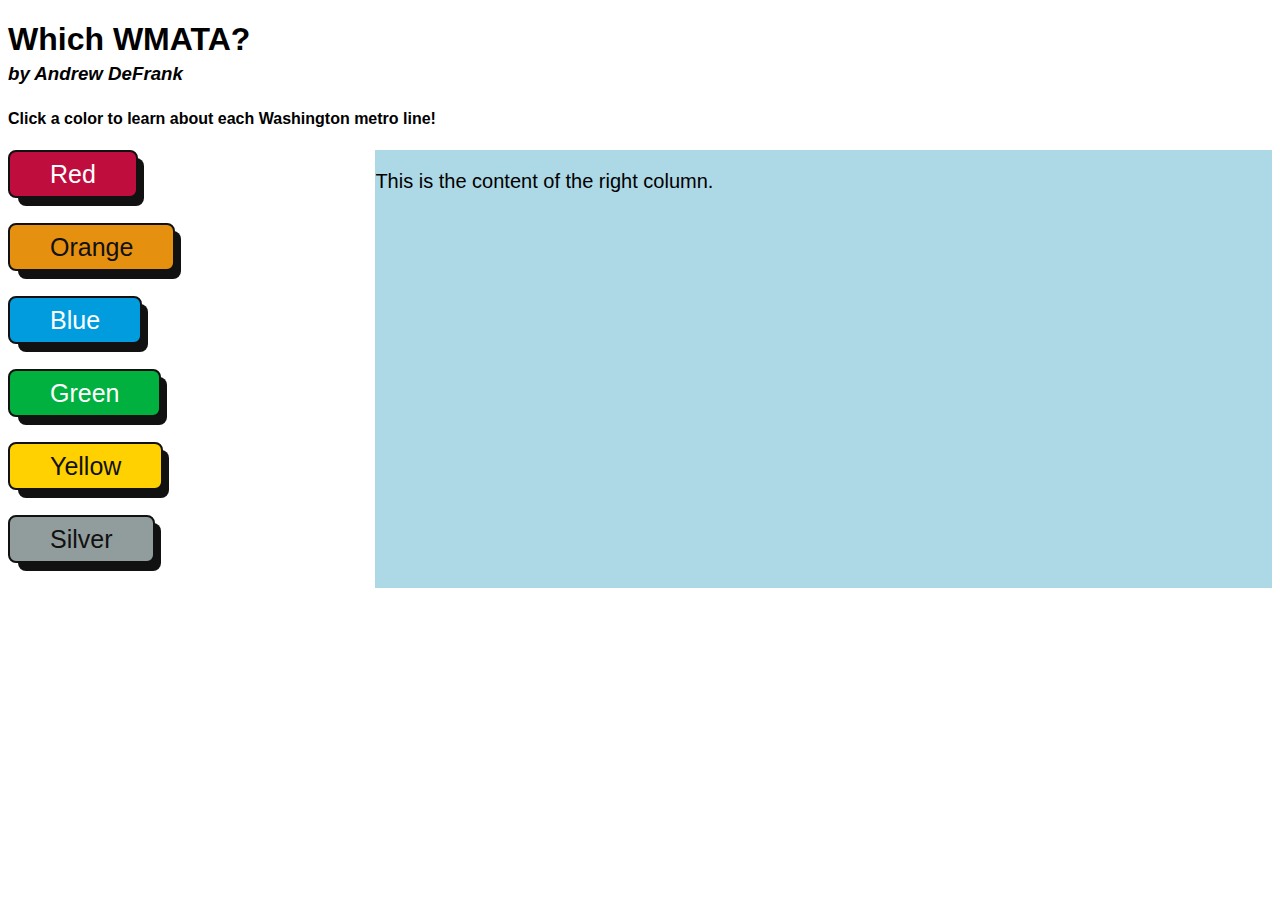
==== index.html @ b65d0522 "create new column and clean stuff up" ====
<!DOCTYPE html>
<html lang="en">

  <head>
    <meta charset="utf-8">
    <meta name="viewport" content="width=device-width, initial-scale=1">
    <title>Which WMATA?</title>
    <link rel="stylesheet" href="styles.css">
    <style>
      .container {
        display: flex;
      }

      .right-column {
        flex: 1;
        background-color: lightblue;
      }

    </style>
  </head>

  <!-- Left side content that is un-columned-->

  <body>
    <div>

      <!-- this is where the headline goes-->

      <h1>
        Which WMATA?
      </h1>

      <!-- this is where the "by author" goes-->

      <h3>
        by Andrew DeFrank
      </h3>

      <!-- this is where the instruction goes-->

      <h4>
        Click a color to learn about each Washington metro line!
      </h4>
      <div class="container">
   
      <div>
      <!-- These are the different metro line buttons-->
      <button class="red-button" role="button">Red</button>
      <button class="orange-button" role="button1">Orange</button>
      <button class="blue-button" role="button1">Blue</button>
      <button class="green-button" role="button1">Green</button>
      <button class="yellow-button" role="button">Yellow</button>
      <button class="silver-button" role="button1">Silver</button>
    </div>

    <!-- Right Column content-->
      <div class="right-column">
        <!-- Your content for the new column goes here -->
        <p>This is the content of the right column.</p>
      </div>
    </div>

    <script src="https://code.jquery.com/jquery-3.7.1.min.js" integrity="sha256-/JqT3SQfawRcv/BIHPThkBvs0OEvtFFmqPF/lYI/Cxo=" crossorigin="anonymous"></script>
    <script src="scripts.js"></script>

  </body>

</html>
---- styles.css ----
* {
  font-family: sans-serif;
}

/* Define styles for the container and right column */
.container {
  display: flex;
}

.right-column {
  flex: 1;
  background-color: lightblue;
  margin-left: 200px;
  color: black;
  font-size: 20px
}

/* Red Line Button */
.red-button {
  align-items: center;
  background-color: #BF0D3E;
  border: 2px solid #111;
  border-radius: 8px;
  box-sizing: border-box;
  color: #ffffff;
  cursor: pointer;
  display: flex;
  font-family: Inter, sans-serif;
  font-size: 25px;
  height: 48px;
  justify-content: center;
  line-height: 24px;
  max-width: 100%;
  padding: 0 25px;
  position: relative;
  text-align: center;
  text-decoration: none;
  user-select: none;
  -webkit-user-select: none;
  touch-action: manipulation;
}

.red-button:after {
  background-color: #111;
  border-radius: 8px;
  content: "";
  display: block;
  height: 48px;
  left: 0;
  width: 100%;
  position: absolute;
  top: -2px;
  transform: translate(8px, 8px);
  transition: transform .2s ease-out;
  z-index: -1;
}

.red-button:hover:after {
  transform: translate(0, 0);
}

.red-button:active {
  background-color: #ffdeda;
  outline: 0;
}

.red-button:hover {
  outline: 0;
}

@media (min-width: 768px) {
  .red-button {
    padding: 0 40px;
  }
}

/* Orange Line Button */
.orange-button {
  align-items: center;
  background-color: #e69010;
  border: 2px solid #111;
  border-radius: 8px;
  box-sizing: border-box;
  color: #111;
  cursor: pointer;
  display: flex;
  font-family: Inter, sans-serif;
  font-size: 25px;
  height: 48px;
  justify-content: center;
  line-height: 24px;
  max-width: 100%;
  padding: 0 25px;
  position: relative;
  text-align: center;
  text-decoration: none;
  user-select: none;
  -webkit-user-select: none;
  touch-action: manipulation;
}

.orange-button:after {
  background-color: #111;
  border-radius: 8px;
  content: "";
  display: block;
  height: 48px;
  left: 0;
  width: 100%;
  position: absolute;
  top: -2px;
  transform: translate(8px, 8px);
  transition: transform .2s ease-out;
  z-index: -1;
}

.orange-button:hover:after {
  transform: translate(0, 0);
}

.orange-button:active {
  background-color: #ffdeda;
  outline: 0;
}

.orange-button:hover {
  outline: 0;
}

@media (min-width: 768px) {
  .orange-button {
    padding: 0 40px;
  }
}

/* Blue Line Button */
.blue-button {
  align-items: center;
  background-color: #009CDE;
  border: 2px solid #111;
  border-radius: 8px;
  box-sizing: border-box;
  color: #ffffff;
  cursor: pointer;
  display: flex;
  font-family: Inter, sans-serif;
  font-size: 25px;
  height: 48px;
  justify-content: center;
  line-height: 24px;
  max-width: 100%;
  padding: 0 25px;
  position: relative;
  text-align: center;
  text-decoration: none;
  user-select: none;
  -webkit-user-select: none;
  touch-action: manipulation;
}

.blue-button:after {
  background-color: #111;
  border-radius: 8px;
  content: "";
  display: block;
  height: 48px;
  left: 0;
  width: 100%;
  position: absolute;
  top: -2px;
  transform: translate(8px, 8px);
  transition: transform .2s ease-out;
  z-index: -1;
}

.blue-button:hover:after {
  transform: translate(0, 0);
}

.blue-button:active {
  background-color: #ffdeda;
  outline: 0;
}

.blue-button:hover {
  outline: 0;
}

@media (min-width: 768px) {
  .blue-button {
    padding: 0 40px;
  }
}

/* Green Line Button */
.green-button {
  align-items: center;
  background-color: #00B140;
  border: 2px solid #111;
  border-radius: 8px;
  box-sizing: border-box;
  color: #ffffff;
  cursor: pointer;
  display: flex;
  font-family: Inter, sans-serif;
  font-size: 25px;
  height: 48px;
  justify-content: center;
  line-height: 24px;
  max-width: 100%;
  padding: 0 25px;
  position: relative;
  text-align: center;
  text-decoration: none;
  user-select: none;
  -webkit-user-select: none;
  touch-action: manipulation;
}

.green-button:after {
  background-color: #111;
  border-radius: 8px;
  content: "";
  display: block;
  height: 48px;
  left: 0;
  width: 100%;
  position: absolute;
  top: -2px;
  transform: translate(8px, 8px);
  transition: transform .2s ease-out;
  z-index: -1;
}

.green-button:hover:after {
  transform: translate(0, 0);
}

.green-button:active {
  background-color: #ffdeda;
  outline: 0;
}

.green-button:hover {
  outline: 0;
}

@media (min-width: 768px) {
  .green-button {
    padding: 0 40px;
  }
}

button {
  margin-bottom: 25px;
}

h1 {
  margin-bottom: 0px;
  /*adjust as needed*/
}

h3 {
  margin-bottom: 25px;
  /*adjust as needed*/
  margin-top: 5px;
  /*adjust as needed*/
  font-style: italic;
}

/* Yellow Line Button */
.yellow-button {
  align-items: center;
  background-color: #FFD100;
  border: 2px solid #111;
  border-radius: 8px;
  box-sizing: border-box;
  color: #111;
  cursor: pointer;
  display: flex;
  font-family: Inter, sans-serif;
  font-size: 25px;
  height: 48px;
  justify-content: center;
  line-height: 24px;
  max-width: 100%;
  padding: 0 25px;
  position: relative;
  text-align: center;
  text-decoration: none;
  user-select: none;
  -webkit-user-select: none;
  touch-action: manipulation;
}

.yellow-button:after {
  background-color: #111;
  border-radius: 8px;
  content: "";
  display: block;
  height: 48px;
  left: 0;
  width: 100%;
  position: absolute;
  top: -2px;
  transform: translate(8px, 8px);
  transition: transform .2s ease-out;
  z-index: -1;
}

.yellow-button:hover:after {
  transform: translate(0, 0);
}

.yellow-button:active {
  background-color: #ffdeda;
  outline: 0;
}

.yellow-button:hover {
  outline: 0;
}

@media (min-width: 768px) {
  .yellow-button {
    padding: 0 40px;
  }
}

/* Silver Line Button */
.silver-button {
  align-items: center;
  background-color: #919d9D;
  border: 2px solid #111;
  border-radius: 8px;
  box-sizing: border-box;
  color: #111;
  cursor: pointer;
  display: flex;
  font-family: Inter, sans-serif;
  font-size: 25px;
  height: 48px;
  justify-content: center;
  line-height: 24px;
  max-width: 100%;
  padding: 0 25px;
  position: relative;
  text-align: center;
  text-decoration: none;
  user-select: none;
  -webkit-user-select: none;
  touch-action: manipulation;
}

.silver-button:after {
  background-color: #111;
  border-radius: 8px;
  content: "";
  display: block;
  height: 48px;
  left: 0;
  width: 100%;
  position: absolute;
  top: -2px;
  transform: translate(8px, 8px);
  transition: transform .2s ease-out;
  z-index: -1;
}

.silver-button:hover:after {
  transform: translate(0, 0);
}

.silver-button:active {
  background-color: #ffdeda;
  outline: 0;
}

.silver-button:hover {
  outline: 0;
}

@media (min-width: 768px) {
  .silver-button {
    padding: 0 40px;
  }
}
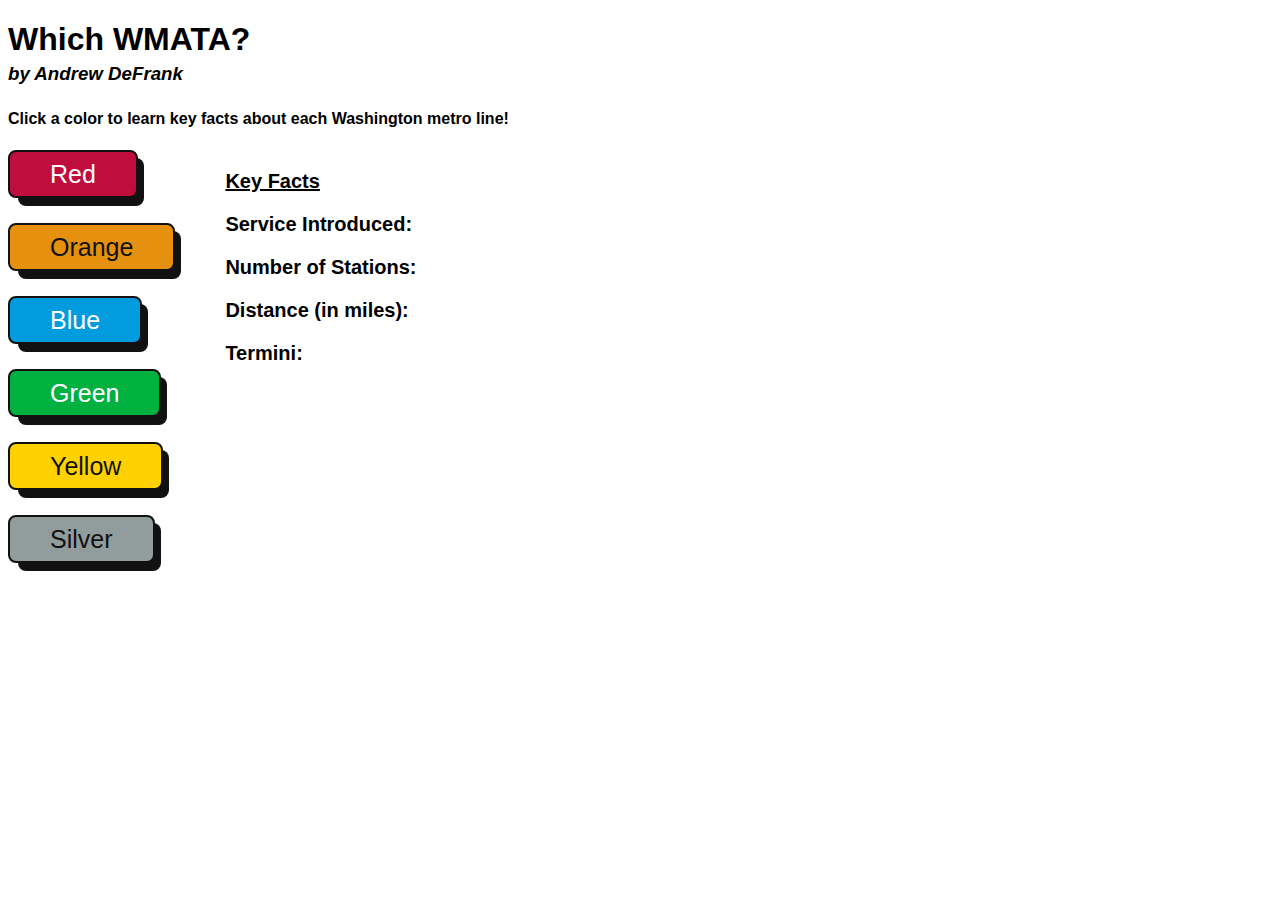
==== commit d2a5cb6c: "load the     <script src="scripts.js"></script> script" ====
--- a/index.html
+++ b/index.html
@@ -1,68 +1,84 @@
 <!DOCTYPE html>
 <html lang="en">
 
-  <head>
+<head>
     <meta charset="utf-8">
     <meta name="viewport" content="width=device-width, initial-scale=1">
     <title>Which WMATA?</title>
     <link rel="stylesheet" href="styles.css">
     <style>
-      .container {
-        display: flex;
-      }
+        .container {
+            display: flex;
+        }
 
-      .right-column {
-        flex: 1;
-        background-color: lightblue;
-      }
+        .right-column {
+            flex: 1;
+            background-color: transparent;
+        }
+    </style>
+</head>
 
-    </style>
-  </head>
+<!-- Left side content that is un-columned-->
 
-  <!-- Left side content that is un-columned-->
-
-  <body>
+<body>
     <div>
 
-      <!-- this is where the headline goes-->
+        <!-- this is where the headline goes-->
 
-      <h1>
-        Which WMATA?
-      </h1>
+        <h1>
+            Which WMATA?
+        </h1>
 
-      <!-- this is where the "by author" goes-->
+        <!-- this is where the "by author" goes-->
 
-      <h3>
-        by Andrew DeFrank
-      </h3>
+        <h3>
+            by Andrew DeFrank
+        </h3>
 
-      <!-- this is where the instruction goes-->
+        <!-- this is where the instruction goes-->
 
-      <h4>
-        Click a color to learn about each Washington metro line!
-      </h4>
-      <div class="container">
-   
-      <div>
-      <!-- These are the different metro line buttons-->
-      <button class="red-button" role="button">Red</button>
-      <button class="orange-button" role="button1">Orange</button>
-      <button class="blue-button" role="button1">Blue</button>
-      <button class="green-button" role="button1">Green</button>
-      <button class="yellow-button" role="button">Yellow</button>
-      <button class="silver-button" role="button1">Silver</button>
+        <h4>
+            Click a color to learn key facts about each Washington metro line!
+        </h4>
+        <!-- HERE we will try to replicate the album artwork example from class-->
+
+
+        <div class="container">
+
+            <div class="metro-buttons">
+                <!-- These are the different metro line buttons-->
+                <button class="red-button" role="button">Red</button>
+                <button class="orange-button" role="button">Orange</button>
+                <button class="blue-button" role="button">Blue</button>
+                <button class="green-button" role="button">Green</button>
+                <button class="yellow-button" role="button">Yellow</button>
+                <button class="silver-button" role="button">Silver</button>
+            </div>
+
+            <!-- Right Column content-->
+            <div class="right-column">
+                <!-- Right column content goes here, with blank text indicated -->
+                <p><u><strong>Key Facts</strong></u>
+                </p>
+                <p><strong>Service Introduced:</strong> <span class="service_introduced">
+                        <!--blank--> </span></p>
+                <p><strong>Number of Stations:</strong> <span class="number_of_stations">
+                        <!--blank--> </span></p>
+                <p><strong>Distance (in miles):</strong> <span class="distance_in_miles">
+                        <!--blank--> </span></p>
+                <p><strong>Termini:</strong> <span class="line_termini">
+                        <!--blank--> </span></p>
+            </div>
+        </div>
     </div>
 
-    <!-- Right Column content-->
-      <div class="right-column">
-        <!-- Your content for the new column goes here -->
-        <p>This is the content of the right column.</p>
-      </div>
-    </div>
 
-    <script src="https://code.jquery.com/jquery-3.7.1.min.js" integrity="sha256-/JqT3SQfawRcv/BIHPThkBvs0OEvtFFmqPF/lYI/Cxo=" crossorigin="anonymous"></script>
+    <script src="https://code.jquery.com/jquery-3.7.1.min.js"
+        integrity="sha256-/JqT3SQfawRcv/BIHPThkBvs0OEvtFFmqPF/lYI/Cxo=" crossorigin="anonymous"></script>
     <script src="scripts.js"></script>
 
-  </body>
 
-</html>
+
+</body>
+
+</html>--- a/styles.css
+++ b/styles.css
@@ -2,18 +2,12 @@
   font-family: sans-serif;
 }
 
-/* Define styles for the container and right column */
-.container {
-  display: flex;
-}
-
-.right-column {
-  flex: 1;
-  background-color: lightblue;
-  margin-left: 200px;
-  color: black;
-  font-size: 20px
-}
+/* Define styles for the buttons as a whole... none needed? */
+.metro-buttons{
+  
+}
+
+/* Define styles for the buttons individually... all of this? */
 
 /* Red Line Button */
 .red-button {
@@ -385,3 +379,17 @@
     padding: 0 40px;
   }
 }
+
+
+/* Define styles for the container and right column */
+.container {
+  display: flex;
+}
+
+.right-column {
+  flex: 1;
+  background-color: lightblue;
+  margin-left: 50px;
+  color: black;
+  font-size: 20px
+}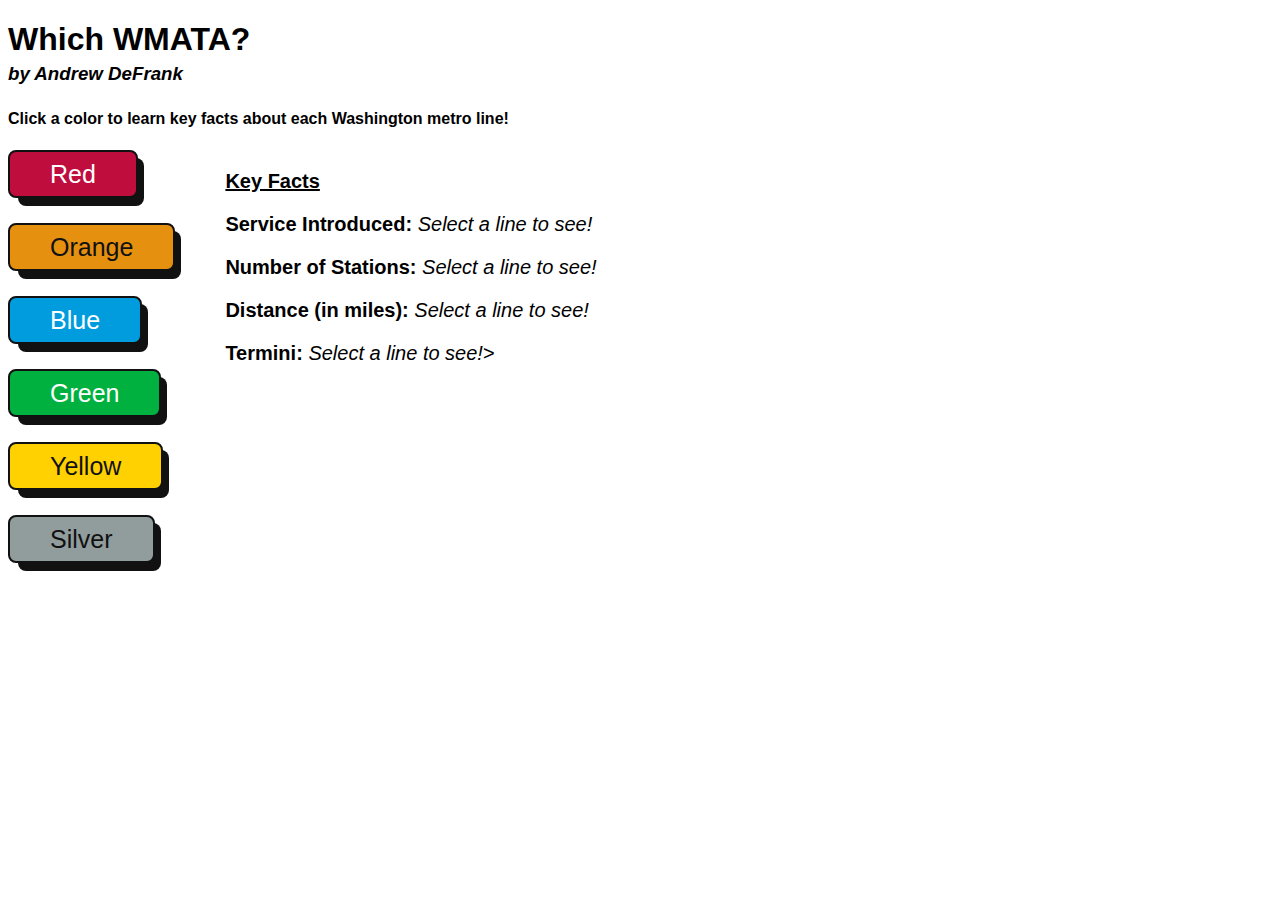
==== commit 8422b6a8: "add placeholder text to the data labels" ====
--- a/index.html
+++ b/index.html
@@ -1,21 +1,36 @@
 <!DOCTYPE html>
 <html lang="en">
+
+<!-- necessary doc setup stuff-->
 
 <head>
     <meta charset="utf-8">
     <meta name="viewport" content="width=device-width, initial-scale=1">
-    <title>Which WMATA?</title>
+    <title>Which WMATA?</title> <!-- URL preview title-->
     <link rel="stylesheet" href="styles.css">
+
     <style>
-        .container {
-            display: flex;
-        }
-
-        .right-column {
-            flex: 1;
-            background-color: transparent;
+        .centered-block {
+            margin: 0 auto;
+            max width: 800px;
+            /* you can adjust the max-width as needed*/
         }
     </style>
+
+    <div class="page-container">
+
+
+        <!-- container setup-->
+        <style>
+            .container {
+                display: flex;
+            }
+
+            .right-column {
+                flex: 1;
+                background-color: transparent;
+            }
+        </style>
 </head>
 
 <!-- Left side content that is un-columned-->
@@ -61,15 +76,16 @@
                 <p><u><strong>Key Facts</strong></u>
                 </p>
                 <p><strong>Service Introduced:</strong> <span class="service_introduced">
-                        <!--blank--> </span></p>
+                        <i>Select a line to see!</i> </span></p>
                 <p><strong>Number of Stations:</strong> <span class="number_of_stations">
-                        <!--blank--> </span></p>
+                    <i>Select a line to see!</i> </span></p>
                 <p><strong>Distance (in miles):</strong> <span class="distance_in_miles">
-                        <!--blank--> </span></p>
+                    <i>Select a line to see!</i> </span></p>
                 <p><strong>Termini:</strong> <span class="line_termini">
-                        <!--blank--> </span></p>
+                    <i>Select a line to see!</i>> </span></p>
             </div>
         </div>
+    </div>
     </div>
 
 
--- a/styles.css
+++ b/styles.css
@@ -1,13 +1,9 @@
+/* the font*/
 * {
   font-family: sans-serif;
 }
 
-/* Define styles for the buttons as a whole... none needed? */
-.metro-buttons{
-  
-}
-
-/* Define styles for the buttons individually... all of this? */
+/* Define styles for the buttons individually below...*/
 
 /* Red Line Button */
 .red-button {
@@ -380,7 +376,6 @@
   }
 }
 
-
 /* Define styles for the container and right column */
 .container {
   display: flex;
@@ -388,7 +383,7 @@
 
 .right-column {
   flex: 1;
-  background-color: lightblue;
+  background-color: transparent;
   margin-left: 50px;
   color: black;
   font-size: 20px
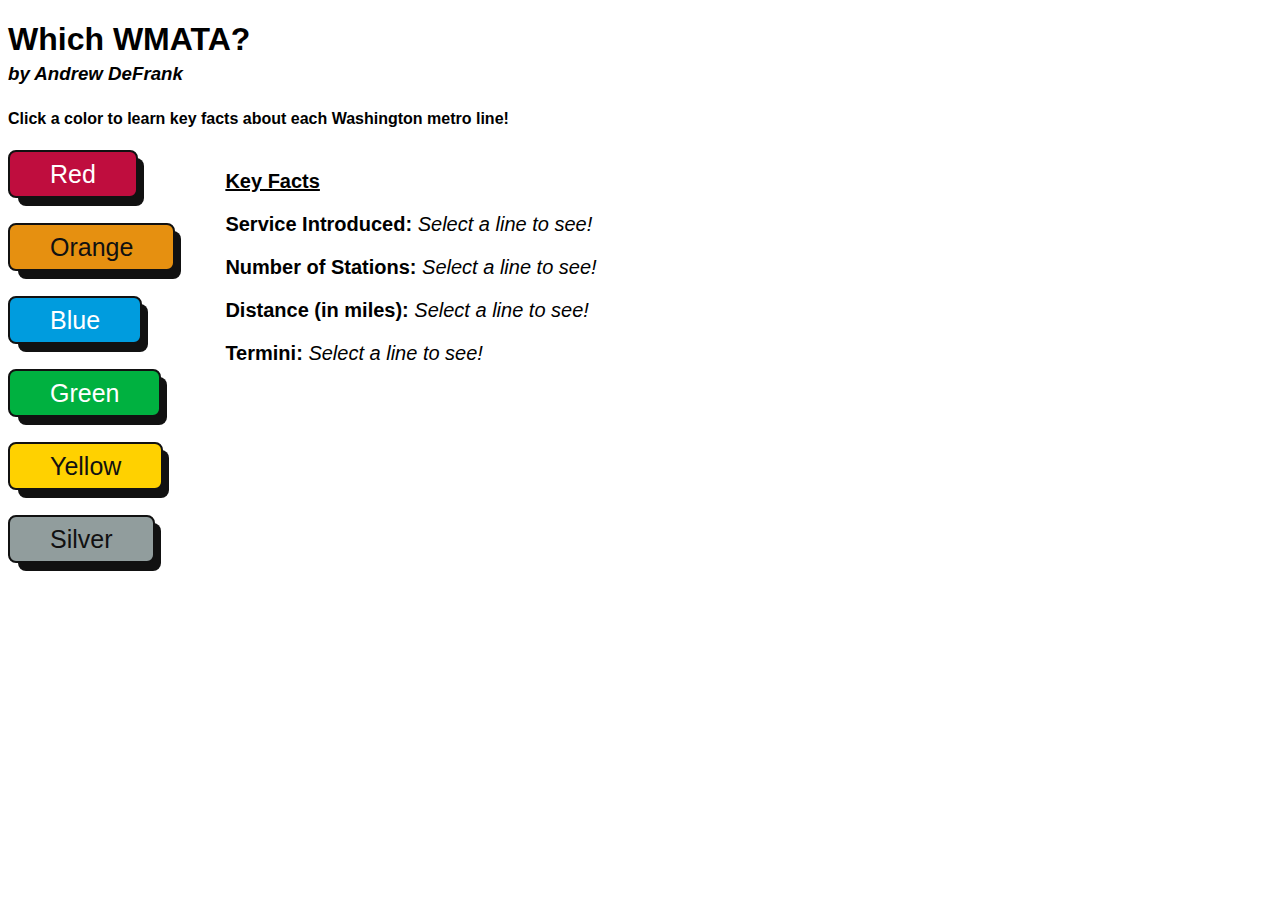
==== commit 3ac1e8f6: "fix typo" ====
--- a/index.html
+++ b/index.html
@@ -82,7 +82,7 @@
                 <p><strong>Distance (in miles):</strong> <span class="distance_in_miles">
                     <i>Select a line to see!</i> </span></p>
                 <p><strong>Termini:</strong> <span class="line_termini">
-                    <i>Select a line to see!</i>> </span></p>
+                    <i>Select a line to see!</i> </span></p>
             </div>
         </div>
     </div>
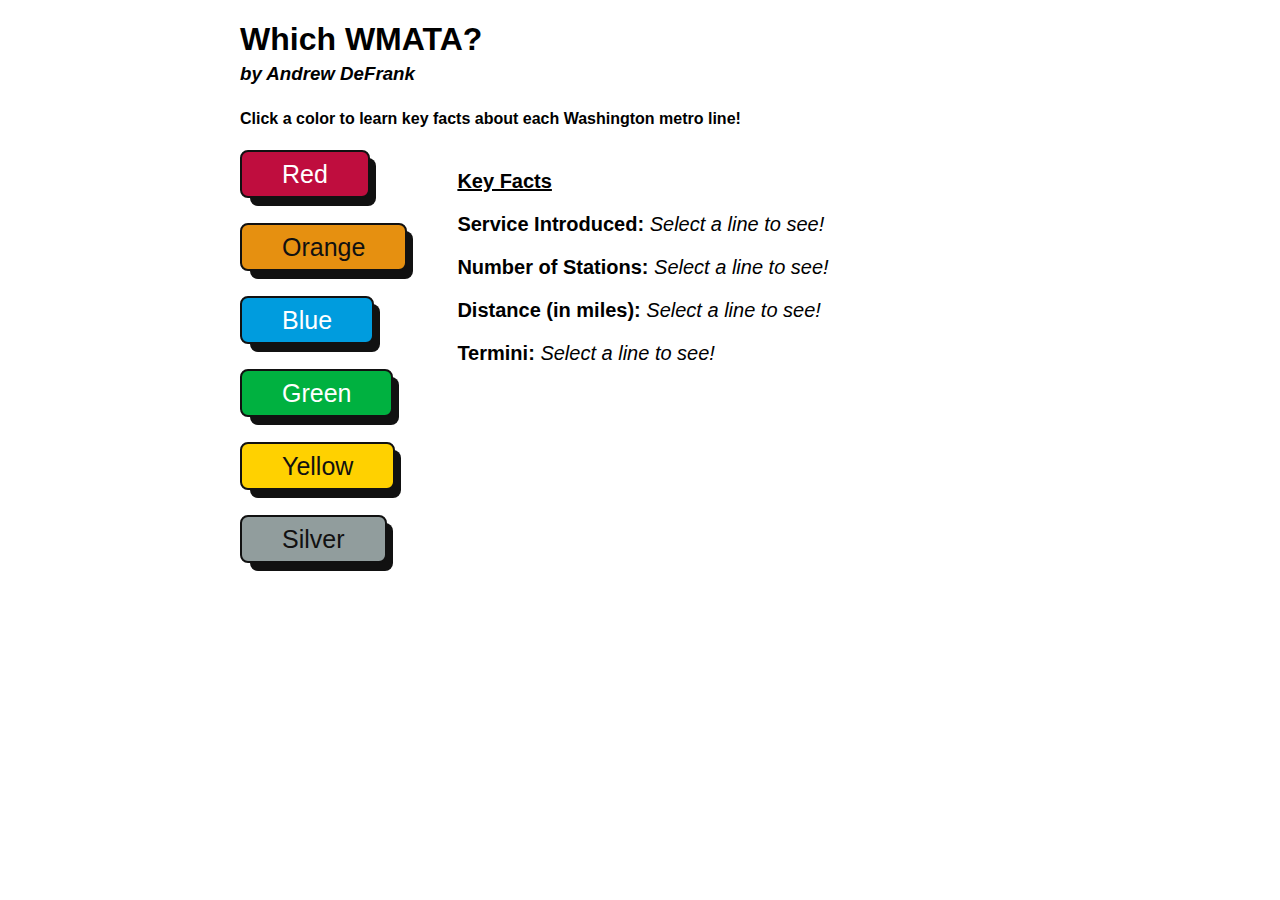
==== commit 6f2ce137: "another centering attempt" ====
--- a/index.html
+++ b/index.html
@@ -10,10 +10,10 @@
     <link rel="stylesheet" href="styles.css">
 
     <style>
-        .centered-block {
+        .page-container {
             margin: 0 auto;
-            max width: 800px;
-            /* you can adjust the max-width as needed*/
+            max-width: 800px;
+            /* You can adjust the max-width as needed */
         }
     </style>
 
@@ -78,15 +78,15 @@
                 <p><strong>Service Introduced:</strong> <span class="service_introduced">
                         <i>Select a line to see!</i> </span></p>
                 <p><strong>Number of Stations:</strong> <span class="number_of_stations">
-                    <i>Select a line to see!</i> </span></p>
+                        <i>Select a line to see!</i> </span></p>
                 <p><strong>Distance (in miles):</strong> <span class="distance_in_miles">
-                    <i>Select a line to see!</i> </span></p>
+                        <i>Select a line to see!</i> </span></p>
                 <p><strong>Termini:</strong> <span class="line_termini">
-                    <i>Select a line to see!</i> </span></p>
+                        <i>Select a line to see!</i> </span></p>
             </div>
         </div>
     </div>
-    </div>
+
 
 
     <script src="https://code.jquery.com/jquery-3.7.1.min.js"
@@ -97,4 +97,6 @@
 
 </body>
 
+</div>
+
 </html>